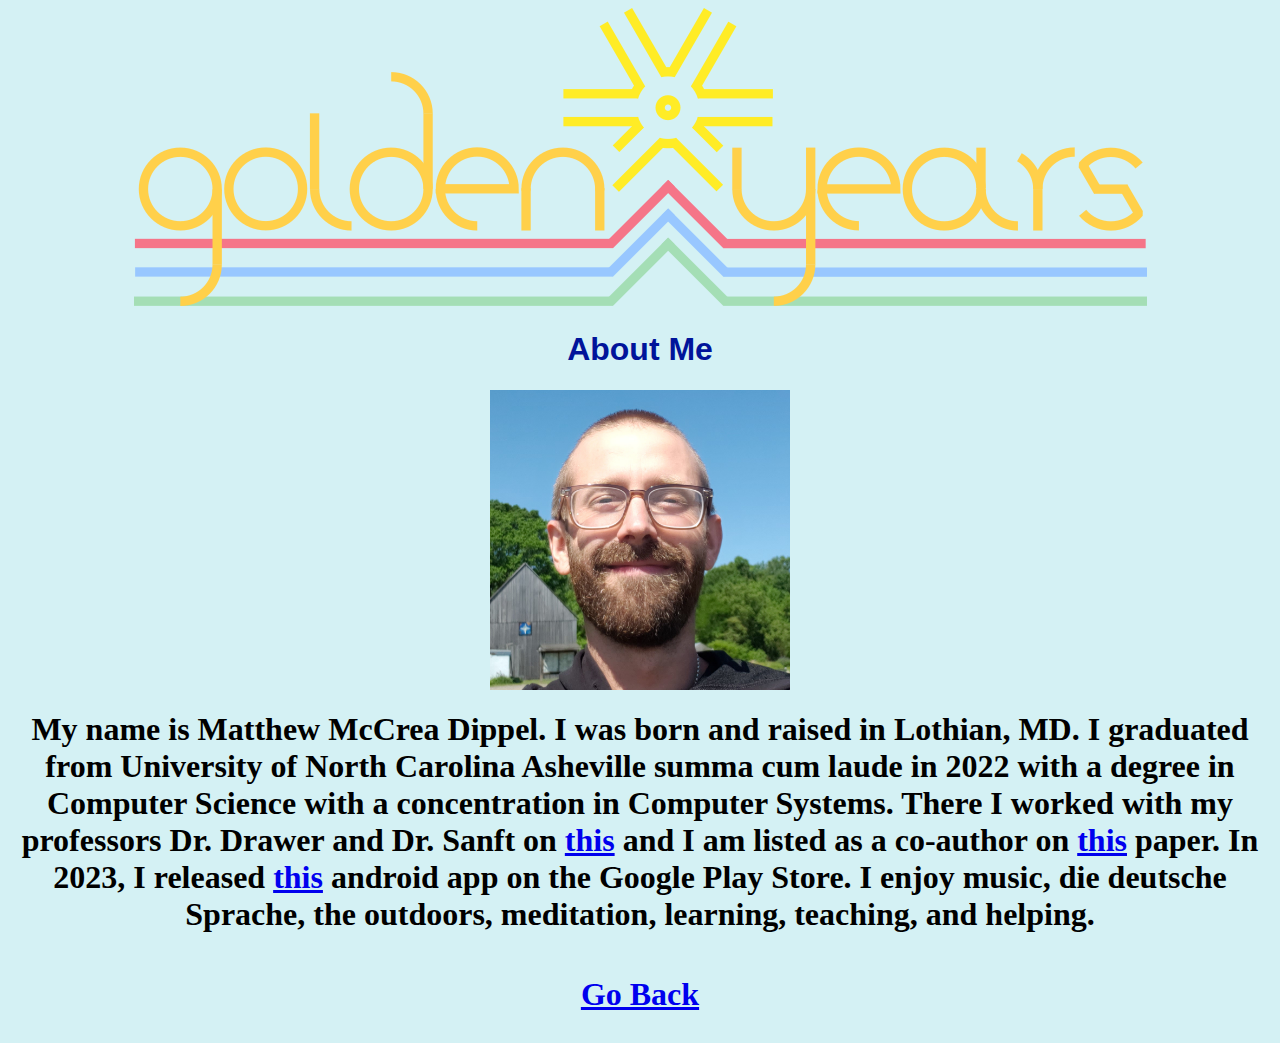
==== about.html @ 6a14cd86 "added about page" ====
<!doctype html>
<html lang="en">
    <head>
    <link rel="stylesheet" href="style.css">
    <link rel="icon" type="image/x-icon" href="logo_square_sun_favicon_48.png">
    <title>Golden Years Tech Support | About Me</title>
    <meta name="description" content="Local Computer and Technology Support for Seniors in Southern Anne Arundel County, MD. On-call or in-person.">
    <!-- <meta name="viewport" content="width=device-width, initial-scale=1.0"> -->
    </head>

    <body>
        <img id="logo" src="logo_3.png">
        <div class="container">
            <div class="heading">
                <h1>
                    About Me
                </h1>
            </div>
                <img id="portrait" src="portrait_square.jpg">
                <h1>
My name is Matthew McCrea Dippel. I was born and raised in Lothian, MD. I graduated from University of North Carolina Asheville summa cum laude in 2022 with a degree in Computer Science with a concentration in Computer Systems. There I worked with my professors Dr. Drawer and Dr. Sanft on <a href="https://github.com/StochSS/stochss-compute">this</a> and I am listed as a co-author on <a href="https://lettersinbiomath.org/manuscript/index.php/lib/article/view/162/149">this</a> paper. In 2023, I released <a href="https://play.google.com/store/apps/details?id=com.wahrheit&hl=en_US">this</a> android app on the Google Play Store. I enjoy music, die deutsche Sprache, the outdoors, meditation, learning, teaching, and helping.
                </h1>
                <a href="index.html">
                    <h1>Go Back</h1>
                </a>
        </div>
        </body>
        </html>
---- style.css ----
*,*::before,*::after {
    box-sizing: border-box;
}
body {
    background-color: #d4f1f4;
    text-align: center;
}
#logo {
    max-width: 100%;
}
#portrait {
    width: 300px;
    max-width: 80%;
}
.heading {
    color: #00149a;
    font-family: Helvetica, sans-serif;
}
.subheading {
    color: #00149a;
    font-family: Helvetica, sans-serif;
}
.container {
    display: flex;
    flex-direction: column;
    justify-content: start;
    align-items: center;
}
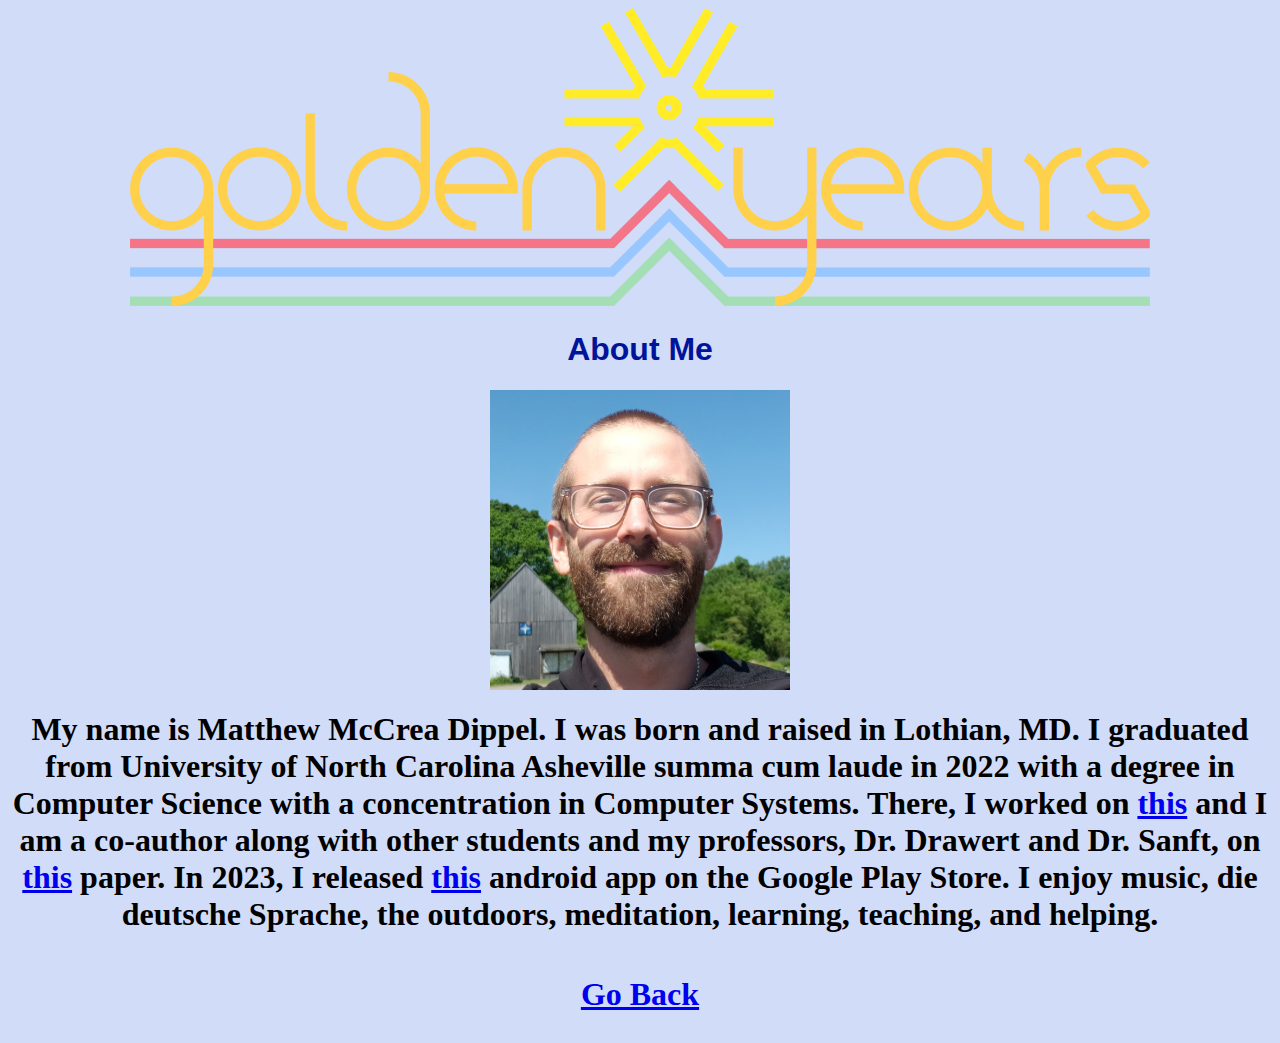
==== commit 5d327fc1: "new logo and text edits" ====
--- a/about.html
+++ b/about.html
@@ -9,7 +9,7 @@
     </head>
 
     <body>
-        <img id="logo" src="logo_3.png">
+        <img id="logo" src="logo_4.png">
         <div class="container">
             <div class="heading">
                 <h1>
@@ -18,7 +18,7 @@
             </div>
                 <img id="portrait" src="portrait_square.jpg">
                 <h1>
-My name is Matthew McCrea Dippel. I was born and raised in Lothian, MD. I graduated from University of North Carolina Asheville summa cum laude in 2022 with a degree in Computer Science with a concentration in Computer Systems. There I worked with my professors Dr. Drawer and Dr. Sanft on <a href="https://github.com/StochSS/stochss-compute">this</a> and I am listed as a co-author on <a href="https://lettersinbiomath.org/manuscript/index.php/lib/article/view/162/149">this</a> paper. In 2023, I released <a href="https://play.google.com/store/apps/details?id=com.wahrheit&hl=en_US">this</a> android app on the Google Play Store. I enjoy music, die deutsche Sprache, the outdoors, meditation, learning, teaching, and helping.
+My name is Matthew McCrea Dippel. I was born and raised in Lothian, MD. I graduated from University of North Carolina Asheville summa cum laude in 2022 with a degree in Computer Science with a concentration in Computer Systems. There, I worked on <a href="https://github.com/StochSS/stochss-compute">this</a> and I am a co-author along with other students and my professors, Dr. Drawert and Dr. Sanft, on <a href="https://lettersinbiomath.org/manuscript/index.php/lib/article/view/162/149">this</a> paper. In 2023, I released <a href="https://play.google.com/store/apps/details?id=com.wahrheit&hl=en_US">this</a> android app on the Google Play Store. I enjoy music, die deutsche Sprache, the outdoors, meditation, learning, teaching, and helping.
                 </h1>
                 <a href="index.html">
                     <h1>Go Back</h1>
--- a/style.css
+++ b/style.css
@@ -2,7 +2,7 @@
     box-sizing: border-box;
 }
 body {
-    background-color: #d4f1f4;
+    background-color: #d1dcf9;
     text-align: center;
 }
 #logo {
@@ -11,6 +11,7 @@
 #portrait {
     width: 300px;
     max-width: 80%;
+    align-self: center;
 }
 .heading {
     color: #00149a;
@@ -24,5 +25,5 @@
     display: flex;
     flex-direction: column;
     justify-content: start;
-    align-items: center;
+    align-items: stretch;
 }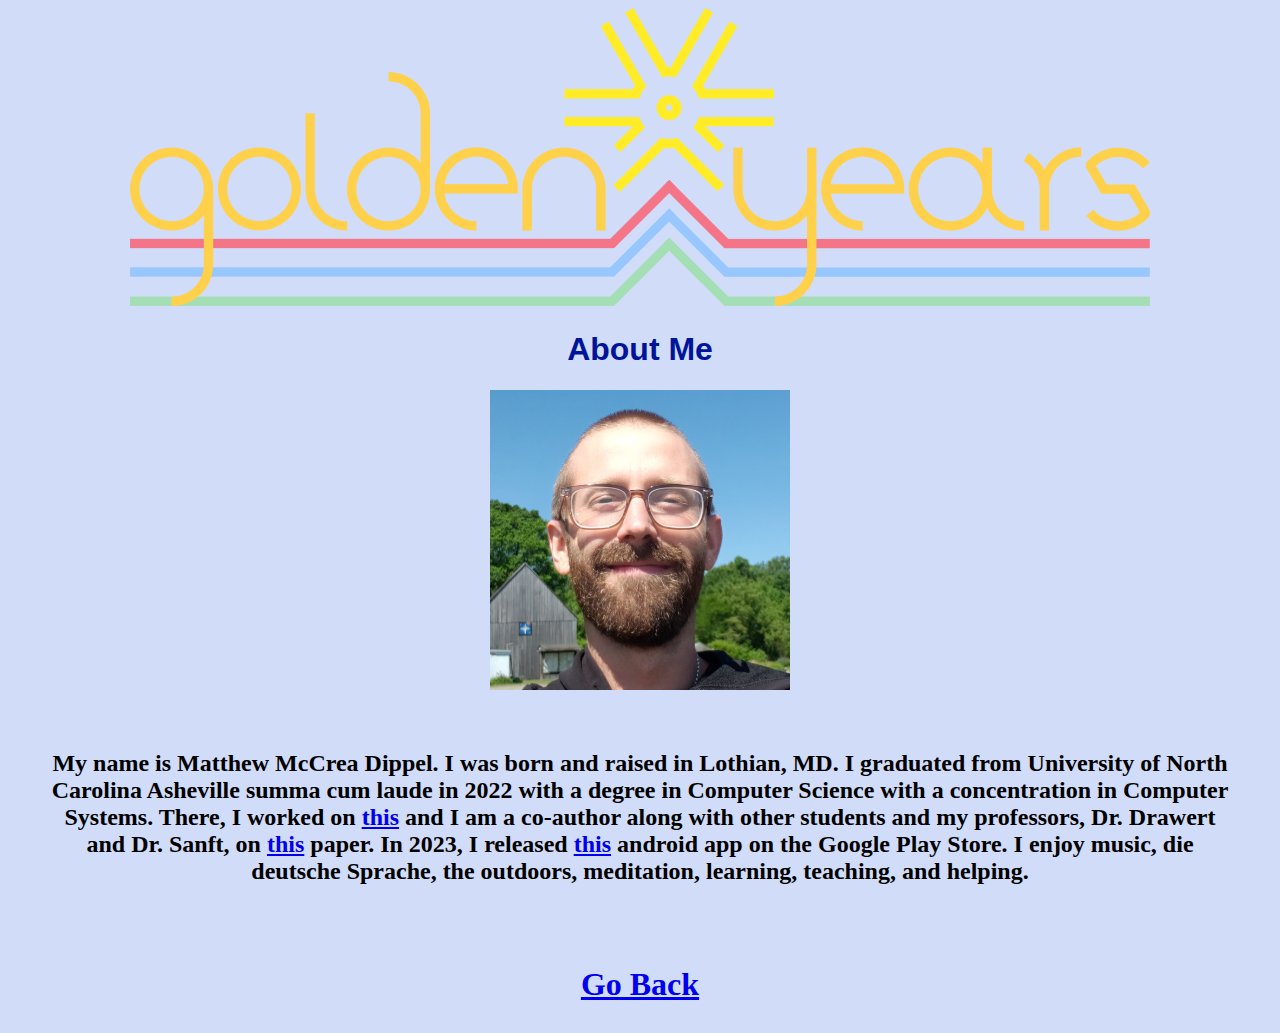
==== commit eaa6c2af: "add padding" ====
--- a/about.html
+++ b/about.html
@@ -17,9 +17,9 @@
                 </h1>
             </div>
                 <img id="portrait" src="portrait_square.jpg">
-                <h1>
+                <h2 id="about_text">
 My name is Matthew McCrea Dippel. I was born and raised in Lothian, MD. I graduated from University of North Carolina Asheville summa cum laude in 2022 with a degree in Computer Science with a concentration in Computer Systems. There, I worked on <a href="https://github.com/StochSS/stochss-compute">this</a> and I am a co-author along with other students and my professors, Dr. Drawert and Dr. Sanft, on <a href="https://lettersinbiomath.org/manuscript/index.php/lib/article/view/162/149">this</a> paper. In 2023, I released <a href="https://play.google.com/store/apps/details?id=com.wahrheit&hl=en_US">this</a> android app on the Google Play Store. I enjoy music, die deutsche Sprache, the outdoors, meditation, learning, teaching, and helping.
-                </h1>
+                </h2>
                 <a href="index.html">
                     <h1>Go Back</h1>
                 </a>
--- a/style.css
+++ b/style.css
@@ -13,6 +13,9 @@
     max-width: 80%;
     align-self: center;
 }
+#about_text {
+    padding: 40px;
+}
 .heading {
     color: #00149a;
     font-family: Helvetica, sans-serif;
